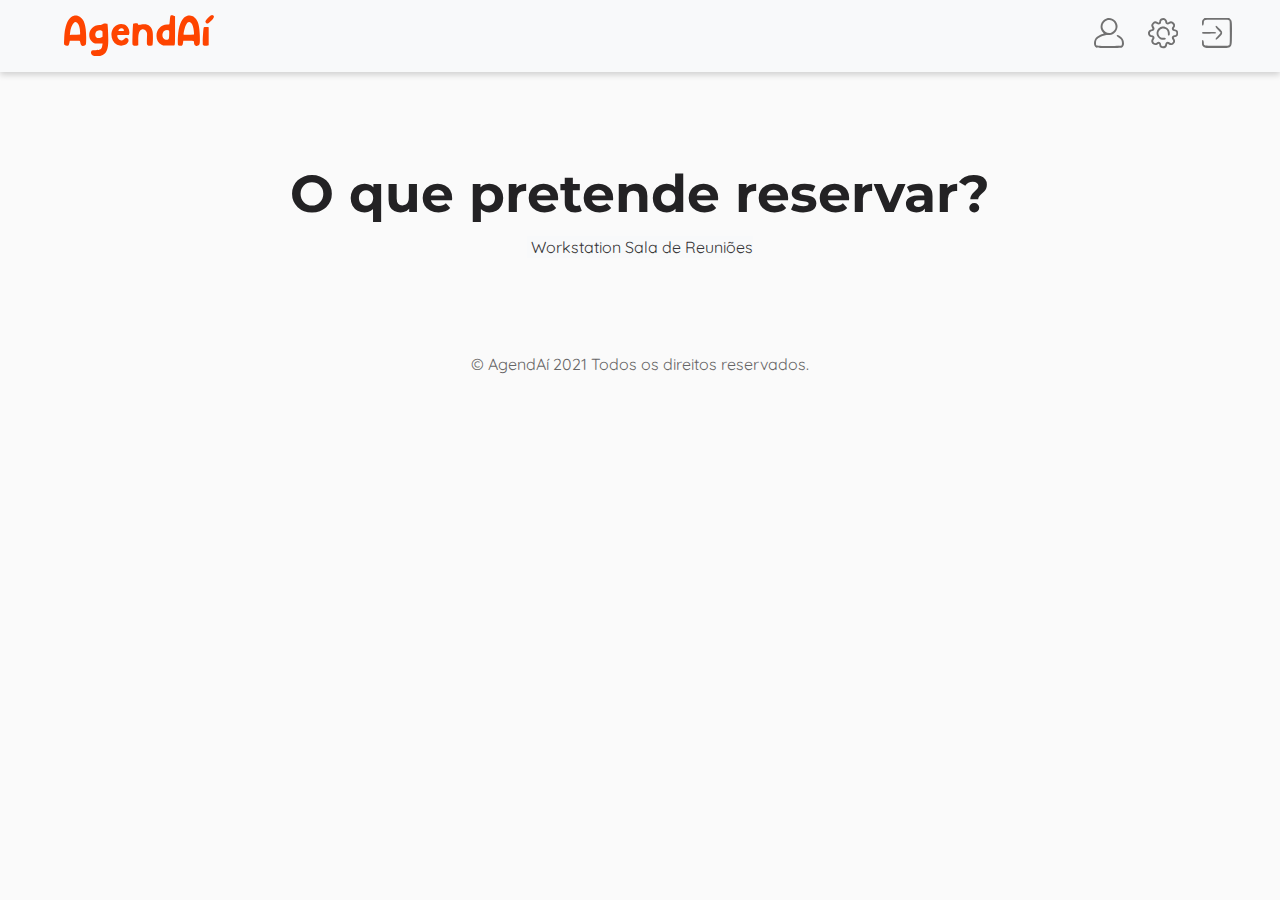
==== front-end/reserva.html @ 26428013 "Co-authored-by: Fernando Azevedo <FernandoAz09@users.noreply.github.com>" ====
<!DOCTYPE html>
<html lang="pt-br">
<head>
    <meta charset="UTF-8">
    <meta http-equiv="X-UA-Compatible" content="IE=edge">
    <meta name="viewport" content="width=device-width, initial-scale=1.0">
    <link rel="stylesheet" href="css/style.css">
    <link rel="preconnect" href="https://fonts.googleapis.com">
    <link rel="preconnect" href="https://fonts.gstatic.com" crossorigin>
    <link href="https://fonts.googleapis.com/css2?family=Montserrat:wght@300;400;500;600;700&family=Quicksand:wght@400;500;600;700;800&display=swap" rel="stylesheet">
    <script src="js/svg-inject.min.js"></script>
    <title>AgendAí</title>
</head>
<body>
    <!--======== HEADER =========-->
    <header id= "header">
        <nav class="navbar" >
            <div class="logo">
                 <a href="index.html">
                     <img src="svg/logo.svg" onload="SVGInject(this)" />
                 </a>
            </div>
            <ul class="menu flex-center">
                <li class="icon-link"><a href="#" class="icon"><img src="svg/user-icon.svg" alt=""></a></li>
                <li class="icon-link"><a href="#" class="icon"><img src="svg/engine-icon.svg" alt=""></a></li>
                <li class="icon-link"><a href="#" class="icon"><img src="svg/enter-icon.svg" alt=""></a></li>
            </ul>
        </nav>
    </header>

    <!--======== HERO RESERVA =========-->
    <main class="container">
        <section class="reservation">
            <div class="reservation-text">
                <strong><h2 class="mb-2"> O que pretende reservar? </h2></strong>             
            </div>
        </section>

        <section class="reservation-type" id="open-modal">
            <div class="workstation">
                <img src="https://images.unsplash.com/photo-1616386261012-8a328c89d5b6?ixid=MnwxMjA3fDB8MHxwaG90by1wYWdlfHx8fGVufDB8fHx8&ixlib=rb-1.2.1&auto=format&fit=crop&w=1940&q=80" alt="">
                <a class="mt-3 open-modal"  href="#">Workstation</a>
            </div>

            <div class="meeting-room">
                <img src="https://images.unsplash.com/photo-1573167507387-6b4b98cb7c13?ixid=MnwxMjA3fDB8MHxwaG90by1wYWdlfHx8fGVufDB8fHx8&ixlib=rb-1.2.1&auto=format&fit=crop&w=1950&q=80" alt="">
                <a class="mt-3 open-modal"  href="#">Sala de Reuniões</a>
            </div>
        </section>
    

    <!--======= MODAL ========-->    
        <form action="/" class="modal" id="mymodal"> 
            <div class="modal-content">
                <span class="close">&times;</span>
                <h3 class="title-modal">Selecione a data e horário</h3>
                    <div class="submit">
                        <input type="date">
                        <button class="btn-primary mt-2" type="submit">Buscar</button>
                    </div>  
            </div>
        </form>
    </main> 

    <!--======== RODAPÉ =========-->
    <footer class="flex-center">
        <p>&copy; AgendAí 2021 Todos os direitos reservados.</p>
    </footer>

    <!--========== JS ==========-->
    <script src="js/main.js"></script>
</body>
</html>
---- front-end/css/style.css ----
*,
*:after,
*:before {
  padding: 0;
  margin: 0;
  -webkit-box-sizing: border-box;
          box-sizing: border-box;
}

.container {
  max-width: 1440px;
  margin: 48px auto;
  padding: 48px 16px;
  display: -webkit-box;
  display: -ms-flexbox;
  display: flex;
  -webkit-box-pack: center;
      -ms-flex-pack: center;
          justify-content: center;
  -webkit-box-align: center;
      -ms-flex-align: center;
          align-items: center;
  -webkit-box-orient: horizontal;
  -webkit-box-direction: normal;
      -ms-flex-direction: row;
          flex-direction: row;
  overflow: hidden;
}

@media screen and (max-width: 960px) {
  .container {
    display: -webkit-box;
    display: -ms-flexbox;
    display: flex;
    -webkit-box-pack: center;
        -ms-flex-pack: center;
            justify-content: center;
    -webkit-box-align: center;
        -ms-flex-align: center;
            align-items: center;
    -webkit-box-orient: vertical;
    -webkit-box-direction: normal;
        -ms-flex-direction: column;
            flex-direction: column;
    padding: 32px 18px;
  }
}

.flex-center {
  display: -webkit-box;
  display: -ms-flexbox;
  display: flex;
  -webkit-box-pack: center;
      -ms-flex-pack: center;
          justify-content: center;
  -webkit-box-align: center;
      -ms-flex-align: center;
          align-items: center;
}

.flex-start {
  display: -webkit-box;
  display: -ms-flexbox;
  display: flex;
  -webkit-box-pack: start;
      -ms-flex-pack: start;
          justify-content: flex-start;
  -webkit-box-align: center;
      -ms-flex-align: center;
          align-items: center;
}

.flex-end {
  display: -webkit-box;
  display: -ms-flexbox;
  display: flex;
  -webkit-box-pack: end;
      -ms-flex-pack: end;
          justify-content: flex-end;
  -webkit-box-align: center;
      -ms-flex-align: center;
          align-items: center;
}

.relative {
  position: relative;
}

.flex-wrap {
  -ms-flex-wrap: wrap;
      flex-wrap: wrap;
}

.flex-column {
  -webkit-box-orient: vertical;
  -webkit-box-direction: normal;
      -ms-flex-direction: column;
          flex-direction: column;
}

.flex-item-1 {
  -webkit-box-flex: 1;
      -ms-flex: 1 1 360px;
          flex: 1 1 360px;
}

.flex-item-2 {
  -webkit-box-flex: 2;
      -ms-flex: 2 1 360px;
          flex: 2 1 360px;
}

.flex-item-3 {
  -webkit-box-flex: 3;
      -ms-flex: 3 1 360px;
          flex: 3 1 360px;
}

.flex-item-4 {
  -webkit-box-flex: 4;
      -ms-flex: 4 1 360px;
          flex: 4 1 360px;
}

.flex-item-5 {
  -webkit-box-flex: 5;
      -ms-flex: 5 1 360px;
          flex: 5 1 360px;
}

.flex-item-auto {
  -webkit-box-flex: 2;
      -ms-flex: 2 1 auto;
          flex: 2 1 auto;
}

.w-auto {
  width: auto;
}

.w-100 {
  width: 100%;
}

.w-75 {
  width: 75%;
}

.w-50 {
  width: 50%;
}

.w-25 {
  width: 25%;
}

.hidden {
  overflow: hidden;
}

.welcome {
  width: 1440px;
  height: 70vh;
  margin: 0px 50px;
  display: -webkit-box;
  display: -ms-flexbox;
  display: flex;
  -webkit-box-pack: center;
      -ms-flex-pack: center;
          justify-content: center;
  -webkit-box-align: center;
      -ms-flex-align: center;
          align-items: center;
  -webkit-box-orient: horizontal;
  -webkit-box-direction: normal;
      -ms-flex-direction: row;
          flex-direction: row;
}

@media screen and (max-width: 960px) {
  .welcome {
    width: 540px;
  }
}

@media screen and (max-width: 540px) {
  .welcome {
    width: 540px;
  }
}

.welcome-text {
  position: relative;
  height: 100%;
  word-break: keep-all;
  margin: 12px;
}

.welcome-text > p {
  font-size: 22px;
}

@media screen and (max-width: 960px) {
  .welcome-text {
    display: -webkit-box;
    display: -ms-flexbox;
    display: flex;
    -webkit-box-pack: center;
        -ms-flex-pack: center;
            justify-content: center;
    -webkit-box-align: center;
        -ms-flex-align: center;
            align-items: center;
    -webkit-box-orient: vertical;
    -webkit-box-direction: normal;
        -ms-flex-direction: column;
            flex-direction: column;
    text-align: center;
  }
}

@media screen and (max-width: 540px) {
  .welcome-text h1 {
    font-size: 24px;
  }
  .welcome-text h3 {
    font-size: 18px;
  }
  .welcome-text p {
    font-size: 14px;
    word-break: break-all;
  }
}

@media screen and (max-width: 960px) {
  .description {
    word-break: keep-all;
  }
}

.welcome-bg-image {
  width: 100%;
  height: 448px;
}

@media screen and (max-width: 960px) {
  .welcome-bg-image {
    display: none;
  }
}

btn-hero {
  padding: 18px 48px;
}

footer > p {
  font-size: 16px;
  font-family: 'Quicksand', sans-serif;
}

@media screen and (max-width: 960px) {
  footer > p {
    font-size: 12px;
  }
}

h1 {
  color: #232224;
  font-family: 'Montserrat', sans-serif;
  font-size: 58px;
  line-height: 100%;
}

@media screen and (max-width: 960px) {
  h1 {
    font-family: 'Montserrat', sans-serif;
    font-size: 52px;
    line-height: 100%;
  }
}

h2 {
  color: #232224;
  font-family: 'Montserrat', sans-serif;
  font-size: 52px;
  line-height: 100%;
}

@media screen and (max-width: 960px) {
  h2 {
    font-family: 'Montserrat', sans-serif;
    font-size: 36px;
    line-height: 100%;
  }
}

h3 {
  color: #232224;
  font-family: 'Montserrat', sans-serif;
  font-size: 36px;
  line-height: 120%;
}

@media screen and (max-width: 960px) {
  h3 {
    font-family: 'Montserrat', sans-serif;
    font-size: 24px;
    line-height: 120%;
  }
}

h4 {
  color: #232224;
  font-family: 'Montserrat', sans-serif;
  font-size: 24px;
  line-height: 130%;
}

@media screen and (max-width: 960px) {
  h4 {
    font-family: 'Montserrat', sans-serif;
    font-size: 18px;
    line-height: 130%;
  }
}

h5 {
  text-transform: uppercase;
  font-family: 'Montserrat', sans-serif;
  font-size: 18px;
  line-height: 140%;
}

@media screen and (max-width: 960px) {
  h5 {
    font-family: 'Montserrat', sans-serif;
    font-size: 16px;
    line-height: 150%;
  }
}

p {
  color: #666566;
  font-family: 'Quicksand', sans-serif;
  font-size: 24px;
  line-height: 130%;
}

@media screen and (max-width: 960px) {
  p {
    font-family: 'Quicksand', sans-serif;
    font-size: 14px;
    line-height: 150%;
  }
}

.bold {
  font-weight: bold;
  color: #353436;
}

strong > h1 {
  color: #FE4400;
  font-weight: 700;
}

.text-uppercase {
  text-transform: uppercase;
}

.text-center {
  text-align: center;
}

a, button {
  font-family: 'Quicksand', sans-serif;
  font-size: 16px;
  line-height: 140%;
  text-decoration: none;
  color: #353436;
  -webkit-transition: .5s ease;
  transition: .5s ease;
  border: hidden;
}

a:hover, button:hover {
  opacity: .9;
}

.btn-login {
  background-color: transparent;
  cursor: pointer;
}

.btn-hero {
  background: #FF6344;
  border-radius: 12px;
  padding: 12px 48px;
  -webkit-transition: .3s ease;
  transition: .3s ease;
  color: #fefbff;
  cursor: pointer;
}

.btn-hero:hover {
  -webkit-transform: scale(1.02);
          transform: scale(1.02);
}

.btn-primary {
  background: #FF6344;
  border-radius: 12px;
  padding: 12px 24px;
  -webkit-transition: .3s ease;
  transition: .3s ease;
  color: #fefbff;
  cursor: pointer;
}

.btn-primary:hover {
  -webkit-transform: scale(1.02);
          transform: scale(1.02);
}

.btn-secondary {
  background-color: #fff;
  border-radius: 12px;
  padding: 12px 24px;
  -webkit-transition: .3s ease;
  transition: .3s ease;
  color: #404295;
  border: 1px solid #404295;
  cursor: pointer;
}

.btn-secondary:hover {
  -webkit-transform: scale(1.02);
          transform: scale(1.02);
}

.s-0 {
  margin: 0;
  padding: 0;
}

.m-1 {
  margin: 8px;
}

.m-2 {
  margin: 16px;
}

.m-3 {
  margin: 48px;
}

.m-4 {
  margin: 72px;
}

.m-5 {
  margin: 128px;
}

.mt-1 {
  margin-top: 8px;
}

.mt-2 {
  margin-top: 16px;
}

.mt-3 {
  margin-top: 48px;
}

.mt-4 {
  margin-top: 72px;
}

.mt-5 {
  margin-top: 128px;
}

.ml-1 {
  margin-left: 8px;
}

.ml-2 {
  margin-left: 16px;
}

.ml-3 {
  margin-left: 48px;
}

.ml-4 {
  margin-left: 72px;
}

.ml-5 {
  margin-left: 128px;
}

.mr-1 {
  margin-right: 8px;
}

.mr-2 {
  margin-right: 16px;
}

.mr-3 {
  margin-right: 48px;
}

.mr-4 {
  margin-right: 72px;
}

.mr-5 {
  margin-right: 128px;
}

.mb-1 {
  margin-bottom: 8px;
}

.mb-2 {
  margin-bottom: 16px;
}

.mb-3 {
  margin-bottom: 48px;
}

.mb-4 {
  margin-bottom: 72px;
}

.mb-5 {
  margin-bottom: 128px;
}

.mx-1 {
  margin-left: 8px;
  margin-right: 8px;
}

.mx-2 {
  margin-left: 16px;
  margin-right: 16px;
}

.mx-3 {
  margin-left: 48px;
  margin-right: 48px;
}

.mx-4 {
  margin-left: 72px;
  margin-right: 72px;
}

.mx-5 {
  margin-left: 128px;
  margin-right: 128px;
}

.my-1 {
  margin-top: 8px;
  margin-bottom: 8px;
}

.my-2 {
  margin-top: 16px;
  margin-bottom: 16px;
}

.my-3 {
  margin-top: 48px;
  margin-bottom: 48px;
}

.my-4 {
  margin-top: 72px;
  margin-bottom: 72px;
}

.my-5 {
  margin-top: 128px;
  margin-bottom: 128px;
}

.p-1 {
  padding: 8px;
}

.p-2 {
  padding: 16px;
}

.p-3 {
  padding: 48px;
}

.p-4 {
  padding: 72px;
}

.p-5 {
  padding: 128px;
}

.pt-1 {
  padding-top: 8px;
}

.pt-2 {
  padding-top: 16px;
}

.pt-3 {
  padding-top: 48px;
}

.pt-4 {
  padding-top: 72px;
}

.pt-5 {
  padding-top: 128px;
}

.pl-1 {
  padding-left: 8px;
}

.pl-2 {
  padding-left: 16px;
}

.pl-3 {
  padding-left: 48px;
}

.pl-4 {
  padding-left: 72px;
}

.pl-5 {
  padding-left: 128px;
}

.pr-1 {
  padding-right: 8px;
}

.pr-2 {
  padding-right: 16px;
}

.pr-3 {
  padding-right: 48px;
}

.pr-4 {
  padding-right: 72px;
}

.pr-5 {
  padding-right: 128px;
}

.pb-1 {
  padding-bottom: 8px;
}

.pb-2 {
  padding-bottom: 16px;
}

.pb-3 {
  padding-bottom: 48px;
}

.pb-4 {
  padding-bottom: 72px;
}

.pb-5 {
  padding-bottom: 128px;
}

.px-1 {
  padding-left: 8px;
  padding-right: 8px;
}

.px-2 {
  padding-left: 16px;
  padding-right: 16px;
}

.px-3 {
  padding-left: 48px;
  padding-right: 48px;
}

.px-4 {
  padding-left: 72px;
  padding-right: 72px;
}

.px-5 {
  padding-left: 128px;
  padding-right: 128px;
}

.py-1 {
  padding-top: 8px;
  padding-bottom: 8px;
}

.py-2 {
  padding-top: 16px;
  padding-bottom: 16px;
}

.py-3 {
  padding-top: 48px;
  padding-bottom: 48px;
}

.py-4 {
  padding-top: 72px;
  padding-bottom: 72px;
}

.py-5 {
  padding-top: 128px;
  padding-bottom: 128px;
}

header {
  width: 100%;
  height: auto;
  background-color: #F8F9FA;
  -webkit-box-shadow: 0px 3px 6px #00000029;
          box-shadow: 0px 3px 6px #00000029;
  position: relative;
}

.navbar {
  max-width: 1440px;
  margin: 0 auto;
  padding: 10px 24px;
  display: -webkit-box;
  display: -ms-flexbox;
  display: flex;
  -webkit-box-pack: justify;
      -ms-flex-pack: justify;
          justify-content: space-between;
  -webkit-box-align: center;
      -ms-flex-align: center;
          align-items: center;
}

.logo {
  width: 150px;
  height: auto;
  margin: 5px 0px 0px 40px;
  display: -webkit-box;
  display: -ms-flexbox;
  display: flex;
  -webkit-box-pack: center;
      -ms-flex-pack: center;
          justify-content: center;
  -webkit-box-align: center;
      -ms-flex-align: center;
          align-items: center;
  z-index: 900;
}

.menu {
  list-style: none;
}

.menu-link {
  position: relative;
  font-weight: 700;
}

.menu-link:nth-child(1) {
  margin-right: 72px;
}

.menu-link:hover {
  color: #FF6344;
}

#bar::after {
  content: '';
  position: absolute;
  height: 30px;
  top: -20%;
  right: -50%;
  border: 2px solid #232224;
}

@media screen and (max-width: 960px) {
  #bar {
    display: none;
  }
}

.modal {
  width: 100%;
  height: 100vh;
  position: fixed;
  top: 0;
  left: 0;
  background-color: rgba(0, 0, 0, 0.6);
  display: -webkit-box;
  display: -ms-flexbox;
  display: flex;
  -webkit-box-pack: center;
      -ms-flex-pack: center;
          justify-content: center;
  -webkit-box-align: center;
      -ms-flex-align: center;
          align-items: center;
  opacity: 0;
  pointer-events: none;
  -webkit-transition: 1s ease;
  transition: 1s ease;
}

.modal-active {
  opacity: 1;
  pointer-events: all;
  z-index: 9999;
}

.modal-content {
  width: 420px;
  height: 450px;
  position: relative;
  background-color: #fefbff;
  padding: 40px;
  border-radius: 23px 27px 23px 23px;
  display: -webkit-box;
  display: -ms-flexbox;
  display: flex;
  -webkit-box-pack: start;
      -ms-flex-pack: start;
          justify-content: flex-start;
  -webkit-box-align: center;
      -ms-flex-align: center;
          align-items: center;
  -webkit-box-orient: vertical;
  -webkit-box-direction: normal;
      -ms-flex-direction: column;
          flex-direction: column;
}

.title-modal {
  font-family: 'Montserrat',sans-serif;
  font-weight: bolder;
  color: #666566;
  text-align: center;
}

.close {
  color: #232224;
  position: absolute;
  top: 0;
  right: 24px;
  font-size: 48px;
  cursor: pointer;
  -webkit-transition: .5s ease;
  transition: .5s ease;
}

.close:hover {
  color: #999;
}

.form-modal {
  width: 100%;
}

.submit {
  width: 100%;
  display: -webkit-box;
  display: -ms-flexbox;
  display: flex;
  -webkit-box-pack: space-evenly;
      -ms-flex-pack: space-evenly;
          justify-content: space-evenly;
  -webkit-box-align: center;
      -ms-flex-align: center;
          align-items: center;
  -webkit-box-orient: horizontal;
  -webkit-box-direction: normal;
      -ms-flex-direction: row;
          flex-direction: row;
}

.input-modal {
  border: 1px solid #969597;
  width: 300px;
  padding: 12px 32px 12px 12px;
  margin: 8px auto;
  border-radius: 8px;
  outline: none;
  font-family: 'Montserrat',sans-serif;
}

.input-modal::-webkit-input-placeholder {
  font-family: 'Montserrat', sans-serif;
}

.input-modal:-ms-input-placeholder {
  font-family: 'Montserrat', sans-serif;
}

.input-modal::-ms-input-placeholder {
  font-family: 'Montserrat', sans-serif;
}

.input-modal::placeholder {
  font-family: 'Montserrat', sans-serif;
}

btn-modal {
  padding: 12px 24px;
  margin-top: 12px;
}

html {
  scroll-behavior: smooth;
}

body {
  width: 100%;
  height: 100vh;
  position: relative;
  background-color: #fafafa;
  scroll-behavior: smooth;
  overflow-x: hidden;
}

img {
  width: 100%;
}

svg {
  width: 100%;
}

.border {
  border: 1px solid red;
}

.icon-link {
  margin-right: 24px;
  list-style: none;
}

.icon img {
  -webkit-transition: .5s ease;
  transition: .5s ease;
}

.icon img:hover {
  opacity: .6;
}

.container {
  max-width: 1440px;
  margin: 48px auto;
  padding: 48px 16px;
  display: -webkit-box;
  display: -ms-flexbox;
  display: flex;
  -webkit-box-pack: center;
      -ms-flex-pack: center;
          justify-content: center;
  -webkit-box-align: center;
      -ms-flex-align: center;
          align-items: center;
  -webkit-box-orient: vertical;
  -webkit-box-direction: normal;
      -ms-flex-direction: column;
          flex-direction: column;
  overflow: hidden;
}

@media screen and (max-width: 960px) {
  .container {
    display: -webkit-box;
    display: -ms-flexbox;
    display: flex;
    -webkit-box-pack: center;
        -ms-flex-pack: center;
            justify-content: center;
    -webkit-box-align: center;
        -ms-flex-align: center;
            align-items: center;
    -webkit-box-orient: vertical;
    -webkit-box-direction: normal;
        -ms-flex-direction: column;
            flex-direction: column;
    padding: 32px 18px;
  }
}

.reservation-type {
  display: -webkit-box;
  display: -ms-flexbox;
  display: flex;
  -webkit-box-pack: center;
      -ms-flex-pack: center;
          justify-content: center;
  -webkit-box-align: center;
      -ms-flex-align: center;
          align-items: center;
  -webkit-box-orient: horizontal;
  -webkit-box-direction: normal;
      -ms-flex-direction: row;
          flex-direction: row;
  background-color: #F8F9FA;
}

.reservation-type img {
  width: 300px;
  background: 0% 0% no-repeat padding-box;
  border-radius: 8px;
}

.reservation-type a {
  border-radius: 8px;
  text-align: center;
}
/*# sourceMappingURL=style.css.map */
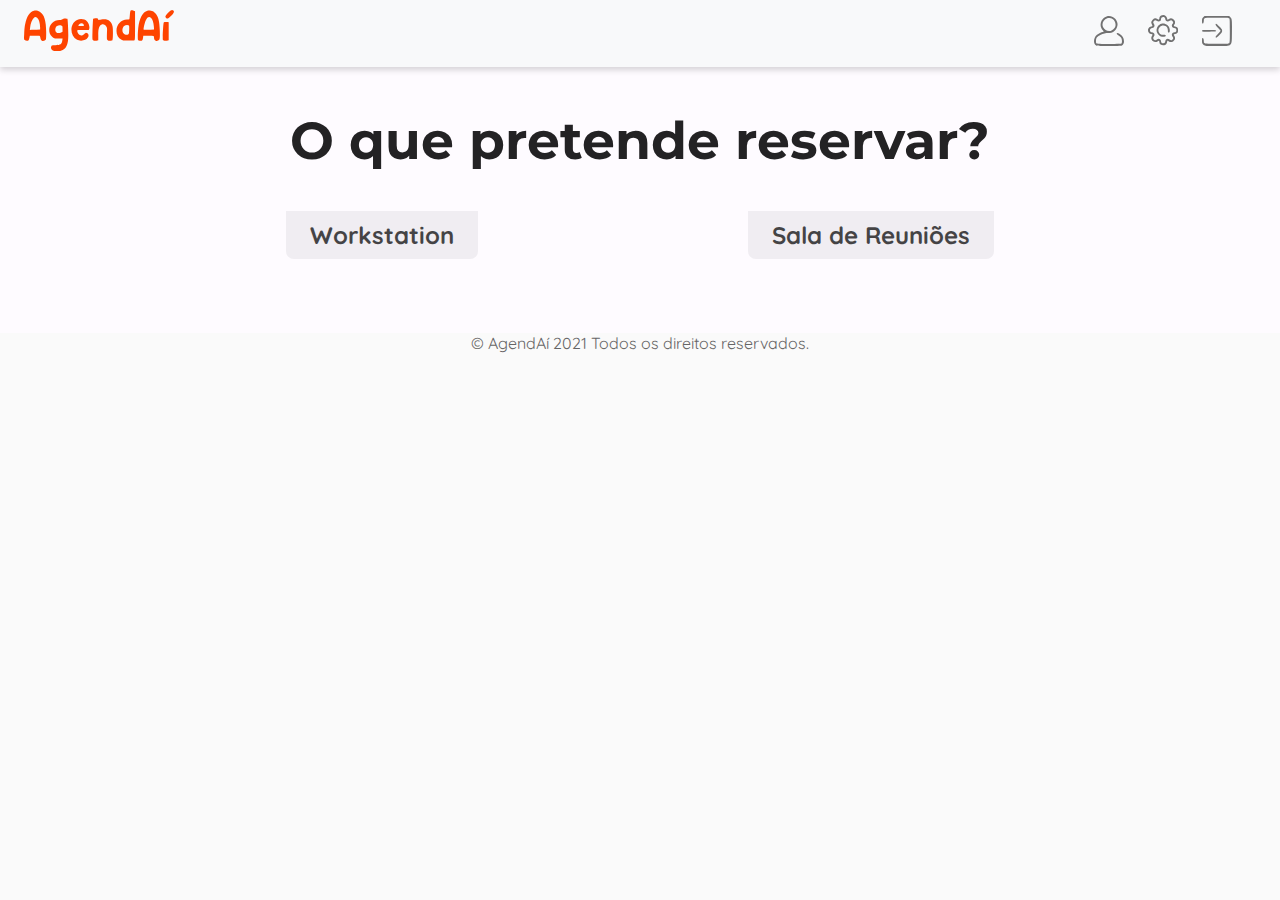
==== commit 23f8df58: "cards agendamento" ====
--- a/front-end/reserva.html
+++ b/front-end/reserva.html
@@ -32,21 +32,31 @@
     <main class="container">
         <section class="reservation">
             <div class="reservation-text">
-                <strong><h2 class="mb-2"> O que pretende reservar? </h2></strong>             
+                <strong><h2 class="mb-3"> O que pretende reservar? </h2></strong>             
             </div>
         </section>
 
-        <section class="reservation-type" id="open-modal">
-            <div class="workstation">
-                <img src="https://images.unsplash.com/photo-1616386261012-8a328c89d5b6?ixid=MnwxMjA3fDB8MHxwaG90by1wYWdlfHx8fGVufDB8fHx8&ixlib=rb-1.2.1&auto=format&fit=crop&w=1940&q=80" alt="">
-                <a class="mt-3 open-modal"  href="#">Workstation</a>
-            </div>
+        <section class="reservation-card">
+            <a href="#">
+                <div class="workstation">
+                    <img src="https://images.unsplash.com/photo-1616386261012-8a328c89d5b6?ixid=MnwxMjA3fDB8MHxwaG90by1wYWdlfHx8fGVufDB8fHx8&ixlib=rb-1.2.1&auto=format&fit=crop&w=1940&q=80" alt="">
+                    <div class="card-body">
+                        <p>Workstation</p>
+                    </div>
+                </div>
+            </a>
 
-            <div class="meeting-room">
-                <img src="https://images.unsplash.com/photo-1573167507387-6b4b98cb7c13?ixid=MnwxMjA3fDB8MHxwaG90by1wYWdlfHx8fGVufDB8fHx8&ixlib=rb-1.2.1&auto=format&fit=crop&w=1950&q=80" alt="">
-                <a class="mt-3 open-modal"  href="#">Sala de Reuniões</a>
-            </div>
+            <a href="#">
+                <div class="meeting">
+                    <img src="https://images.unsplash.com/photo-1616386261012-8a328c89d5b6?ixid=MnwxMjA3fDB8MHxwaG90by1wYWdlfHx8fGVufDB8fHx8&ixlib=rb-1.2.1&auto=format&fit=crop&w=1940&q=80" alt="">
+                    <div class="card-body">
+                        <p>Sala de Reuniões</p>
+                    </div>
+                </div>
+            </a>
         </section>
+
+    </main>    
     
 
     <!--======= MODAL ========-->    
--- a/front-end/css/style.css
+++ b/front-end/css/style.css
@@ -9,8 +9,8 @@
 
 .container {
   max-width: 1440px;
-  margin: 48px auto;
-  padding: 48px 16px;
+  margin: 24px auto;
+  padding: 58px 16px;
   display: -webkit-box;
   display: -ms-flexbox;
   display: flex;
@@ -194,6 +194,8 @@
   height: 100%;
   word-break: keep-all;
   margin: 12px;
+  -webkit-transform: translateY(50px);
+          transform: translateY(50px);
 }
 
 .welcome-text > p {
@@ -239,8 +241,8 @@
 }
 
 .welcome-bg-image {
-  width: 100%;
-  height: 448px;
+  width: 90%;
+  height: 490px;
 }
 
 @media screen and (max-width: 960px) {
@@ -770,7 +772,6 @@
 .logo {
   width: 150px;
   height: auto;
-  margin: 5px 0px 0px 40px;
   display: -webkit-box;
   display: -ms-flexbox;
   display: flex;
@@ -780,6 +781,10 @@
   -webkit-box-align: center;
       -ms-flex-align: center;
           align-items: center;
+  -webkit-box-orient: horizontal;
+  -webkit-box-direction: normal;
+      -ms-flex-direction: row;
+          flex-direction: row;
   z-index: 900;
 }
 
@@ -806,7 +811,7 @@
   height: 30px;
   top: -20%;
   right: -50%;
-  border: 2px solid #232224;
+  border: 1px solid #232224;
 }
 
 @media screen and (max-width: 960px) {
@@ -980,7 +985,8 @@
 
 .container {
   max-width: 1440px;
-  margin: 48px auto;
+  margin: 0px auto;
+  background-color: #fefbff;
   padding: 48px 16px;
   display: -webkit-box;
   display: -ms-flexbox;
@@ -1017,7 +1023,46 @@
   }
 }
 
-.reservation-type {
+.reservation-card {
+  width: 100%;
+  display: -webkit-box;
+  display: -ms-flexbox;
+  display: flex;
+  -webkit-box-pack: space-evenly;
+      -ms-flex-pack: space-evenly;
+          justify-content: space-evenly;
+  -webkit-box-align: center;
+      -ms-flex-align: center;
+          align-items: center;
+}
+
+.reservation-card img {
+  width: 450px;
+  -o-object-fit: cover;
+     object-fit: cover;
+  border-radius: 8px 8px 0px 0px;
+}
+
+@media screen and (max-width: 960px) {
+  .reservation-card {
+    -webkit-box-orient: vertical;
+    -webkit-box-direction: normal;
+        -ms-flex-direction: column;
+            flex-direction: column;
+  }
+}
+
+.card-body {
+  width: 100%;
+  height: 40px;
+  padding: 24px;
+  font-size: 24px;
+  font-weight: 800;
+  background-color: #edeaef;
+  border-radius: 0px 0px 8px 8px;
+  -webkit-transform: translateY(-26px);
+          transform: translateY(-26px);
+  z-index: 1;
   display: -webkit-box;
   display: -ms-flexbox;
   display: flex;
@@ -1031,17 +1076,33 @@
   -webkit-box-direction: normal;
       -ms-flex-direction: row;
           flex-direction: row;
-  background-color: #F8F9FA;
-}
-
-.reservation-type img {
-  width: 300px;
-  background: 0% 0% no-repeat padding-box;
-  border-radius: 8px;
-}
-
-.reservation-type a {
-  border-radius: 8px;
-  text-align: center;
+}
+
+.card-body > p {
+  color: #161617;
+}
+
+.workstation {
+  opacity: .8;
+  -webkit-transition: .3s ease;
+  transition: .3s ease;
+}
+
+.workstation:hover {
+  opacity: 1;
+  -webkit-transform: scale(1.02);
+          transform: scale(1.02);
+}
+
+.meeting {
+  opacity: .8;
+  -webkit-transition: .3s ease;
+  transition: .3s ease;
+}
+
+.meeting:hover {
+  opacity: 1;
+  -webkit-transform: scale(1.02);
+          transform: scale(1.02);
 }
 /*# sourceMappingURL=style.css.map */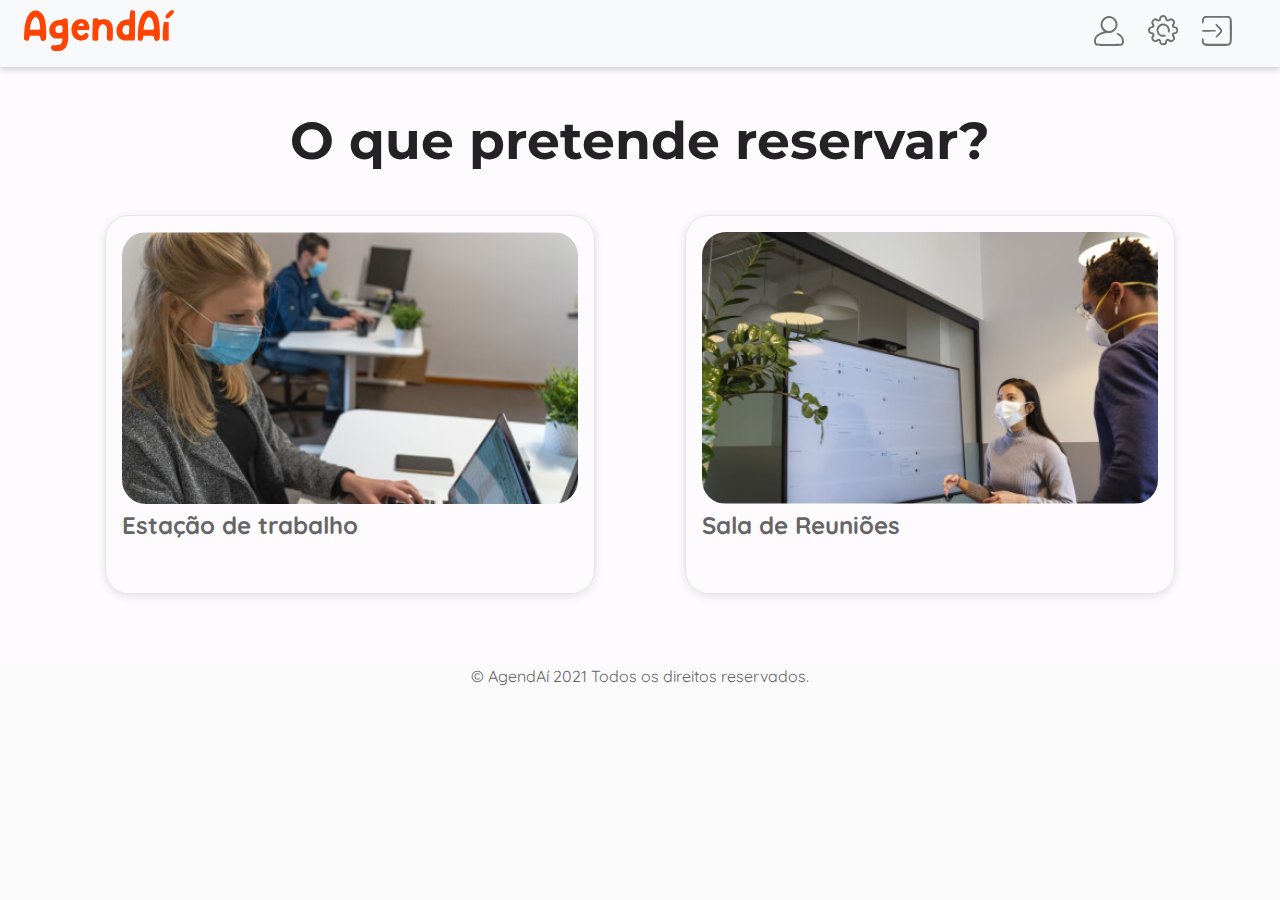
==== commit 6729e710: "Tela de reserva" ====
--- a/front-end/reserva.html
+++ b/front-end/reserva.html
@@ -37,26 +37,87 @@
         </section>
 
         <section class="reservation-card">
-            <a href="#">
-                <div class="workstation">
-                    <img src="https://images.unsplash.com/photo-1616386261012-8a328c89d5b6?ixid=MnwxMjA3fDB8MHxwaG90by1wYWdlfHx8fGVufDB8fHx8&ixlib=rb-1.2.1&auto=format&fit=crop&w=1940&q=80" alt="">
-                    <div class="card-body">
-                        <p>Workstation</p>
+            <a href="#" class="open-modal">
+                <div class="card">
+                    <img src="svg/workstation.jpg" alt="Imagem do worksation">
+                    <div class="text-card">
+                        <p style="font-weight: 700;">Estação de trabalho</p>
                     </div>
                 </div>
             </a>
 
-            <a href="#">
-                <div class="meeting">
-                    <img src="https://images.unsplash.com/photo-1616386261012-8a328c89d5b6?ixid=MnwxMjA3fDB8MHxwaG90by1wYWdlfHx8fGVufDB8fHx8&ixlib=rb-1.2.1&auto=format&fit=crop&w=1940&q=80" alt="">
-                    <div class="card-body">
-                        <p>Sala de Reuniões</p>
+            <a href="#" id="open-modal-m">
+                <div class="card">
+                    <img src="svg/meeting.jpg" alt="Imagem de Reunião">
+                    <div class="text-card">
+                        <p style="font-weight: 700;">Sala de Reuniões</p>
                     </div>
                 </div>
             </a>
+
+            <!--======= MODAL WORKSTATION ========-->    
+        <form action="#" class="modal" id="mymodal">
+            <div class="modal-content-reserv">
+                <span class="close">&times;</span>
+                <h3 class="title-modal title-reserv">Agendamento Estação de Trabalho</h3>
+                <br/>
+                <div class="form-modal flex-wrap">
+                    <div class="flex-column">
+                        <label class="typ" for="drop-city">Escritório</label>
+                         <select name="drop-city" class="input-modal" required>
+                            <option selected>Escolha a cidade</option>
+                            <option value="Sp">São Paulo</option>
+                            <option value="Santos">Santos</option>
+                          </select>
+                    </div>
+                    <div class="flex-column">
+                        <label class="typ" for="data">Data</label>
+                        <input type="date" class="input-modal" required>
+                    </div>
+                    <div class="flex-column">
+                        <label class="typ" for="machine">Máquina</label>
+                        <select name="machine" class="input-modal" required>
+                    </div>
+                        <option selected>Escolha a máquina</option>
+                        <option value="mac-1">01</option>
+                        <option value="mac-4">04</option>
+                        <option value="mac-7">07</option>
+                        <option value="mac-10">10</option>
+                      </select>
+                    
+                </div>            
+            </div>
+
+                 <div class="reserv">
+                <button class="btn-primary mt-2" type="submit">Reservar</button>
+                </div> 
+        </form>
+
+        <!--======= MODAL MEETING ========-->    
+        <form action="#" class="modal" id="mymodal-m">
+            <div class="modal-content-reserv">
+                
+                        <option selected>Escolha a máquina</option>
+                        <option value="mac-1">01</option>
+                        <option value="mac-4">04</option>
+                        <option value="mac-7">07</option>
+                        <option value="mac-10">10</option>
+                      </select>
+                      <div class="reserv">
+                     <button class="btn-primary mt-2" type="submit">Reservar</button>
+                     </div> 
+                      
+                </div>            
+            </div>
+
+        </form>
+    </main>
+
         </section>
+    
+        </main>    
+                    
 
-    </main>    
     
 
     <!--======= MODAL ========-->    
--- a/front-end/css/style.css
+++ b/front-end/css/style.css
@@ -92,6 +92,9 @@
 }
 
 .flex-column {
+  display: -webkit-box;
+  display: -ms-flexbox;
+  display: flex;
   -webkit-box-orient: vertical;
   -webkit-box-direction: normal;
       -ms-flex-direction: column;
@@ -422,6 +425,7 @@
 .btn-primary:hover {
   -webkit-transform: scale(1.02);
           transform: scale(1.02);
+  background-color: #FE4400;
 }
 
 .btn-secondary {
@@ -440,6 +444,11 @@
           transform: scale(1.02);
 }
 
+form label input {
+  font-family: 'Quicksand', sans-serif;
+  font-size: 50px;
+}
+
 .s-0 {
   margin: 0;
   padding: 0;
@@ -785,7 +794,6 @@
   -webkit-box-direction: normal;
       -ms-flex-direction: row;
           flex-direction: row;
-  z-index: 900;
 }
 
 .menu {
@@ -868,6 +876,34 @@
   -webkit-box-direction: normal;
       -ms-flex-direction: column;
           flex-direction: column;
+}
+
+.modal-content-reserv {
+  width: 80%;
+  height: 420px;
+  position: relative;
+  padding: 56px;
+  background-color: #fefbff;
+  padding: 40px;
+  border-radius: 23px 27px 23px 23px;
+  display: -webkit-box;
+  display: -ms-flexbox;
+  display: flex;
+  -webkit-box-pack: center;
+      -ms-flex-pack: center;
+          justify-content: center;
+  -webkit-box-align: start;
+      -ms-flex-align: start;
+          align-items: flex-start;
+  -webkit-box-orient: vertical;
+  -webkit-box-direction: normal;
+      -ms-flex-direction: column;
+          flex-direction: column;
+}
+
+.title-reserv {
+  -webkit-transform: translateY(-90px);
+          transform: translateY(-90px);
 }
 
 .title-modal {
@@ -894,16 +930,12 @@
 
 .form-modal {
   width: 100%;
-}
-
-.submit {
-  width: 100%;
-  display: -webkit-box;
-  display: -ms-flexbox;
-  display: flex;
-  -webkit-box-pack: space-evenly;
-      -ms-flex-pack: space-evenly;
-          justify-content: space-evenly;
+  display: -webkit-box;
+  display: -ms-flexbox;
+  display: flex;
+  -webkit-box-pack: justify;
+      -ms-flex-pack: justify;
+          justify-content: space-between;
   -webkit-box-align: center;
       -ms-flex-align: center;
           align-items: center;
@@ -913,14 +945,39 @@
           flex-direction: row;
 }
 
+.submit {
+  width: 100%;
+  display: -webkit-box;
+  display: -ms-flexbox;
+  display: flex;
+  -webkit-box-pack: space-evenly;
+      -ms-flex-pack: space-evenly;
+          justify-content: space-evenly;
+  -webkit-box-align: center;
+      -ms-flex-align: center;
+          align-items: center;
+  -webkit-box-orient: horizontal;
+  -webkit-box-direction: normal;
+      -ms-flex-direction: row;
+          flex-direction: row;
+}
+
+.typ {
+  font-family: 'Montserrat', sans-serif;
+  font-size: 24px;
+  font-weight: 700;
+  color: #353436;
+}
+
 .input-modal {
   border: 1px solid #969597;
   width: 300px;
   padding: 12px 32px 12px 12px;
-  margin: 8px auto;
+  margin: 8px 0px;
   border-radius: 8px;
   outline: none;
   font-family: 'Montserrat',sans-serif;
+  right: 33px;
 }
 
 .input-modal::-webkit-input-placeholder {
@@ -937,6 +994,25 @@
 
 .input-modal::placeholder {
   font-family: 'Montserrat', sans-serif;
+}
+
+.reserv {
+  width: 100%;
+  display: -webkit-box;
+  display: -ms-flexbox;
+  display: flex;
+  -webkit-box-pack: center;
+      -ms-flex-pack: center;
+          justify-content: center;
+  -webkit-box-align: center;
+      -ms-flex-align: center;
+          align-items: center;
+  -webkit-box-orient: horizontal;
+  -webkit-box-direction: normal;
+      -ms-flex-direction: row;
+          flex-direction: row;
+  -webkit-transform: translateY(56px);
+          transform: translateY(56px);
 }
 
 btn-modal {
@@ -1025,50 +1101,13 @@
 
 .reservation-card {
   width: 100%;
+  margin-bottom: 24px;
   display: -webkit-box;
   display: -ms-flexbox;
   display: flex;
   -webkit-box-pack: space-evenly;
       -ms-flex-pack: space-evenly;
           justify-content: space-evenly;
-  -webkit-box-align: center;
-      -ms-flex-align: center;
-          align-items: center;
-}
-
-.reservation-card img {
-  width: 450px;
-  -o-object-fit: cover;
-     object-fit: cover;
-  border-radius: 8px 8px 0px 0px;
-}
-
-@media screen and (max-width: 960px) {
-  .reservation-card {
-    -webkit-box-orient: vertical;
-    -webkit-box-direction: normal;
-        -ms-flex-direction: column;
-            flex-direction: column;
-  }
-}
-
-.card-body {
-  width: 100%;
-  height: 40px;
-  padding: 24px;
-  font-size: 24px;
-  font-weight: 800;
-  background-color: #edeaef;
-  border-radius: 0px 0px 8px 8px;
-  -webkit-transform: translateY(-26px);
-          transform: translateY(-26px);
-  z-index: 1;
-  display: -webkit-box;
-  display: -ms-flexbox;
-  display: flex;
-  -webkit-box-pack: center;
-      -ms-flex-pack: center;
-          justify-content: center;
   -webkit-box-align: center;
       -ms-flex-align: center;
           align-items: center;
@@ -1076,33 +1115,40 @@
   -webkit-box-direction: normal;
       -ms-flex-direction: row;
           flex-direction: row;
-}
-
-.card-body > p {
-  color: #161617;
-}
-
-.workstation {
-  opacity: .8;
-  -webkit-transition: .3s ease;
-  transition: .3s ease;
-}
-
-.workstation:hover {
-  opacity: 1;
+  -ms-flex-wrap: wrap;
+      flex-wrap: wrap;
+  -o-object-fit: cover;
+     object-fit: cover;
+}
+
+.card {
+  width: 490px;
+  padding: 16px 16px 52px 16px;
+  border-radius: 24px;
+  -webkit-box-shadow: 0px 2px 8px #4A4A4A29;
+          box-shadow: 0px 2px 8px #4A4A4A29;
+  border: 1px solid #E2E6EA;
+  -webkit-transition: .5s ease;
+  transition: .5s ease;
+}
+
+.card img {
+  border-radius: 24px;
+}
+
+.card:hover {
   -webkit-transform: scale(1.02);
           transform: scale(1.02);
 }
 
-.meeting {
-  opacity: .8;
-  -webkit-transition: .3s ease;
-  transition: .3s ease;
-}
-
-.meeting:hover {
-  opacity: 1;
-  -webkit-transform: scale(1.02);
-          transform: scale(1.02);
+@media screen and (max-width: 960px) {
+  .card {
+    width: 300px;
+    margin: 0px 16px 16px 0px;
+  }
+}
+
+.card-text {
+  font-weight: 600;
 }
 /*# sourceMappingURL=style.css.map */